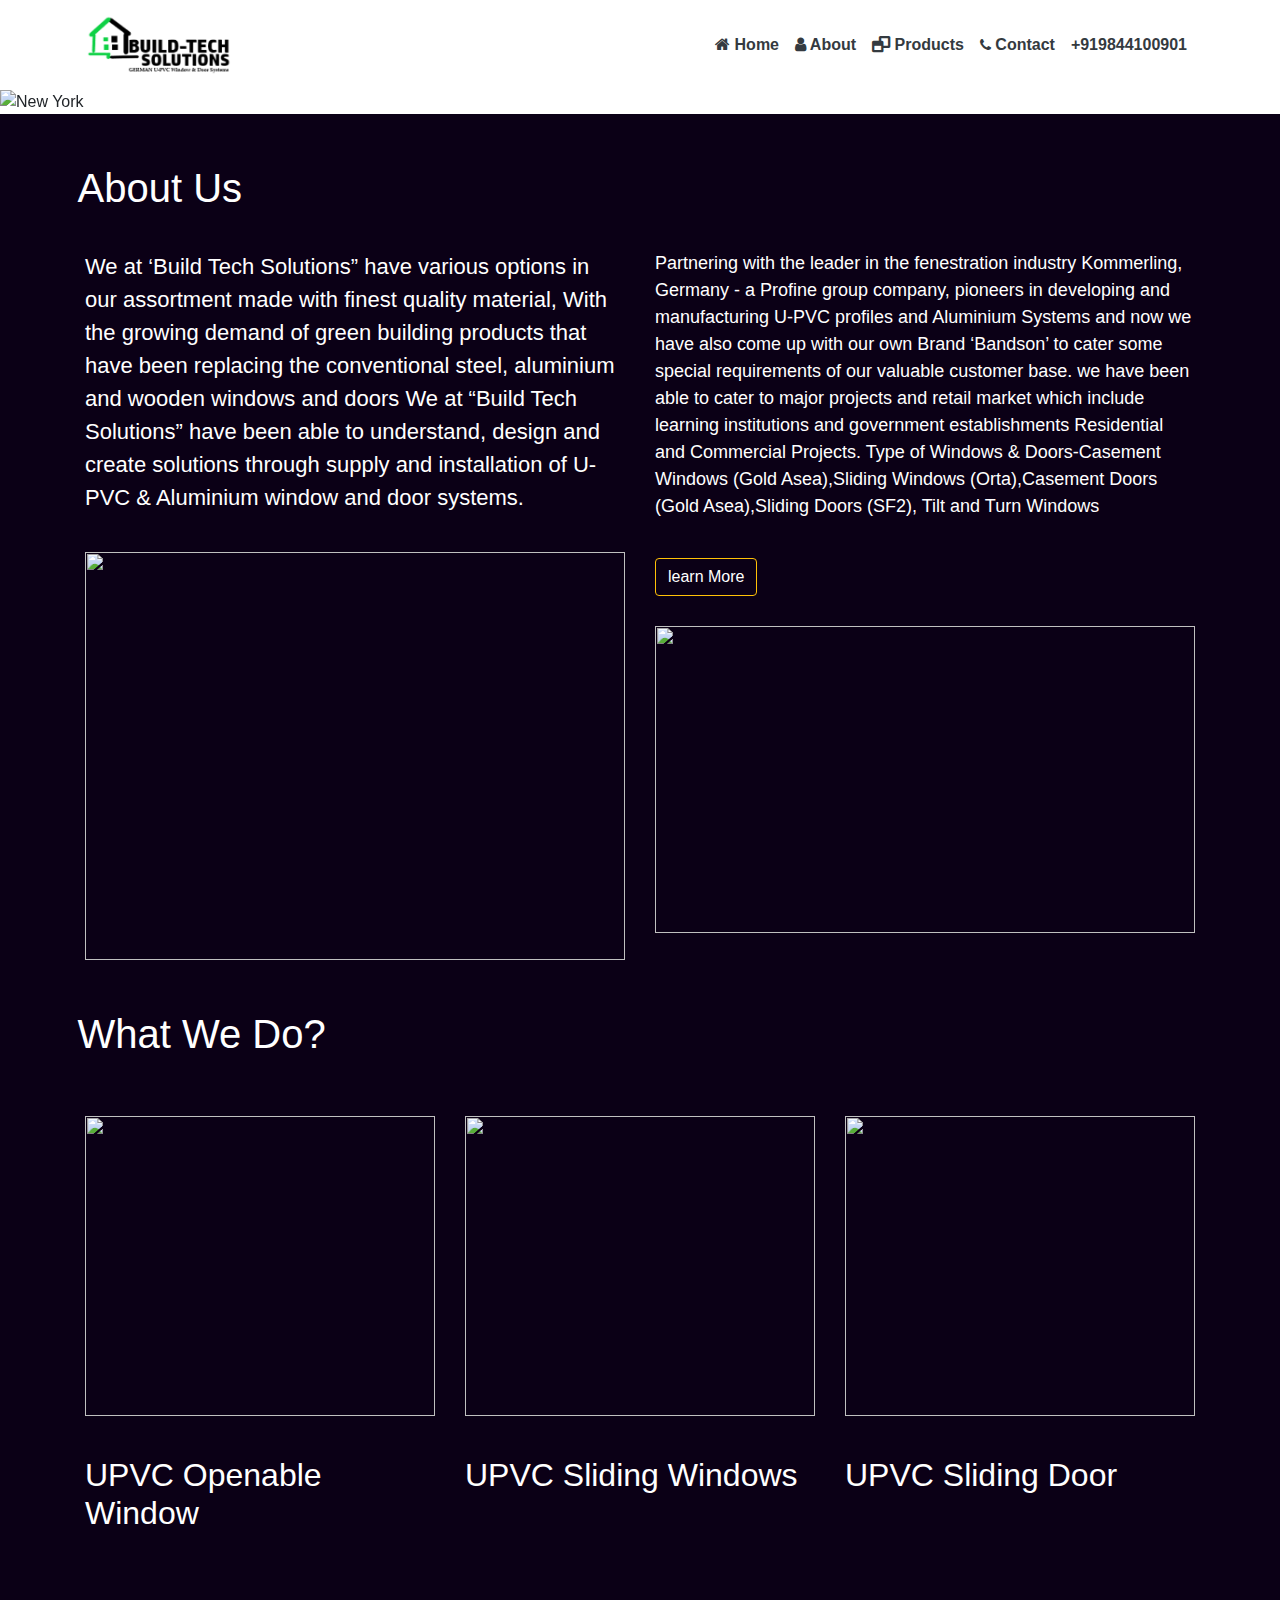
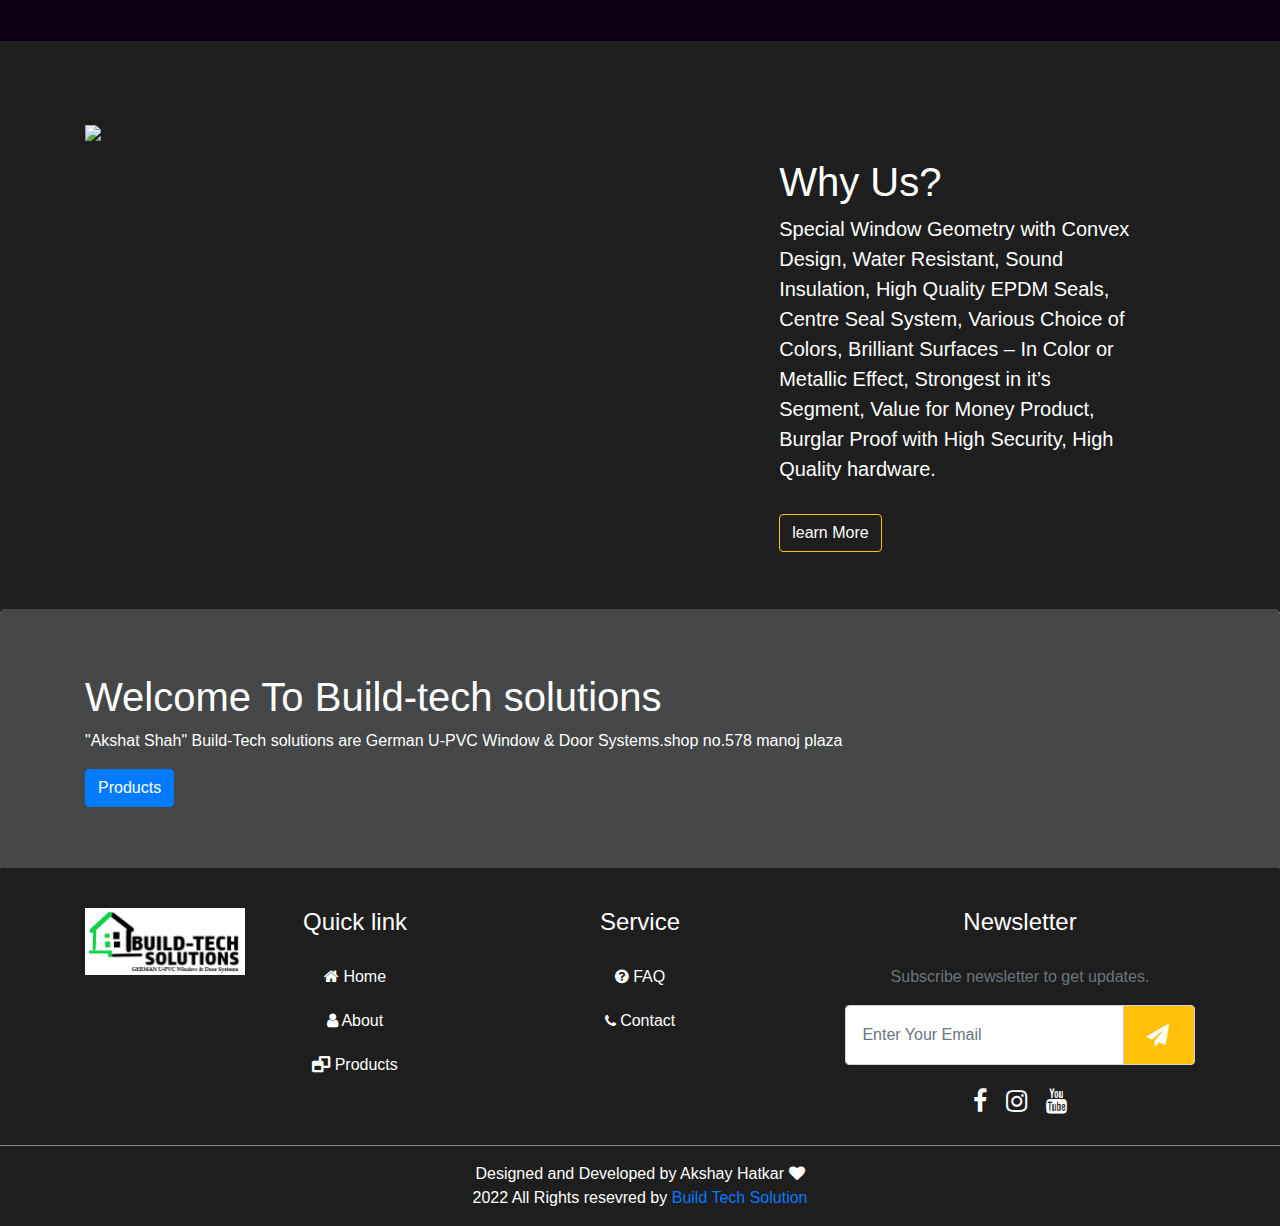
==== index.html @ fbae2f85 "change 2" ====
<!DOCTYPE html>
<html lang="en">
    <head>
        <title> Build Tech Solution</title> 
        <meta charset="utf-8">
        <meta name="viewport" content="width=device-width, initial-scale=1">
        <link rel="stylesheet" href="https://cdnjs.cloudflare.com/ajax/libs/font-awesome/4.7.0/css/font-awesome.min.css">
        <link rel="stylesheet" href="https://cdn.jsdelivr.net/npm/bootstrap@4.6.1/dist/css/bootstrap.min.css">
           <script src="https://cdn.jsdelivr.net/npm/jquery@3.6.0/dist/jquery.slim.min.js"></script>
            <script src="https://cdn.jsdelivr.net/npm/popper.js@1.16.1/dist/umd/popper.min.js"></script>
            <script src="https://cdn.jsdelivr.net/npm/bootstrap@4.6.1/dist/js/bootstrap.bundle.min.js"></script>
            <link rel="stylesheet" href="https://cdnjs.cloudflare.com/ajax/libs/font-awesome/4.7.0/css/font-awesome.min.css">
            <link rel="shortcut icon" type="image/x-icon" href="assets/img/icon/xfavicon.png.pagespeed.ic.v5GJDfbtQN.webp">
        <link rel="stylesheet" href="./bootstrap/main.css">
           
        
            
     </head>
      <body>
        <!-- start of header -->
          <div class="header-bg">

       
             <nav class="navbar navbar-expand-sm   navbar-dark header-size">
                <div class="container">
            
            <a class="navbar-brand" href="#">
                <!-- <img src="[data-uri]" alt="Logo" 
                class="weblogo"> -->
                <img src="./logo.png" alt="Logo" 
                class="weblogo">
              </a>
               
                  <button class="navbar-toggler" type="button"  data-toggle="collapse" data-target="#collapsibleNavbar">
                    <i class="fa fa-navicon header-menu"></i>
                </button> 
  
                  <div class="collapse navbar-collapse" id="collapsibleNavbar">
               <ul class="navbar-nav text-center ml-auto">
                   <li class="nav-item">
                       <a href="./index.html" class="nav-link  text-dark font-weight-bold"> <i class="fa fa-home"></i> Home</a>
                    </li>
                   <li class="nav-item">
                       <a href="./about.html"  class="nav-link  text-dark font-weight-bold"> <i class="fa fa-user" aria-hidden="true"></i> About</a>
                    </li>
                   <li class="nav-item">
                       <a href="./product.html" class="nav-link  text-dark font-weight-bold"> <i class="fa fa-window-restore" aria-hidden="true"></i> Products</a>
                    </li>

                   <li class="nav-item">
                       <a href="./contact.html"  class="nav-link  text-dark font-weight-bold"> <i class="fa fa-phone" style="font-size:14px"></i> Contact</a>
                    </li>
                    <li class="nav-item">
                        <a href="#"  class="nav-link  text-dark font-weight-bold">+919844100901</a>
                     </li>
                  
               </ul>
            </div>
          </div>

        </nav>
        
    </div>
    <div class="header-bottom"></div>
    <!-- end of header -->

    <!-- start of carousel -->
    <div id="demo" class="carousel slide" data-ride="carousel">
        <ul class="carousel-indicators">
          <li data-target="#demo" data-slide-to="0" class="active"></li>
          <li data-target="#demo" data-slide-to="1"></li>
          <li data-target="#demo" data-slide-to="2"></li>
        </ul>
        <div class="carousel-inner">
          <div class="carousel-item active">
            <img src="https://d21xn5q7qjmco5.cloudfront.net/images/windowtype/featured_image1623307130.jpg" class="imgSlider" alt="New York" >
            <div class="carousel-caption">
              <h3>UPVC Sliding Door</h3>
              <p>uPVC sliding sash windows keep out heat, pollution, dust, and noise.</p>
            </div>   
          </div>
          <div class="carousel-item ">
            <img src="https://germansystemwindows.com/wp-content/uploads/2021/08/Pic_main_home.jpg" class="imgSlider" alt="Los Angeles" >
            <div class="carousel-caption">
              <h3>Aluminium Sliding Door</h3>
              <p>keep out street noise, pollution, rain, and gale-force winds.</p>
            </div>   
          </div>
          <div class="carousel-item">
            <img src="https://loveincorporated.blob.core.windows.net/contentimages/gallery/701fcfef-725c-4d7e-b9df-82178c1e6acf-Origin2.jpg" class="imgSlider" alt="Chicago" >
            <div class="carousel-caption">
              <h3>UPVC Openable Window</h3>
              <p>significantly enhance the energy efficiency of any room</p>
            </div>   
          </div>
         
        </div>
        <a class="carousel-control-prev" href="#demo" data-slide="prev">
          <span class="carousel-control-prev-icon"></span>
        </a>
        <a class="carousel-control-next" href="#demo" data-slide="next">
          <span class="carousel-control-next-icon"></span>
        </a>
      </div>
      <!-- end of carousel -->

      <!-- start of about us -->
      <div  style="padding-bottom: 20px; background-color: #0b0016;">
      <div class="container-fluid" style="padding-top:50px;">
       <h1 class="text-white" style="margin-left:5%;"> About Us </h1>
      </div>
      
      <div class="container">
      <div class="row">
      <div class="col-xl-6 col-lg-6 col-md-6 col-sm-12 col-12">
         <label class="text-white font-weight-italic " style="padding-top: 30px; font-size: 22px;"> We at ‘Build Tech Solutions” have various options in our assortment made with finest quality material, With the growing demand of green building products that
          have been replacing the conventional steel, aluminium
          and wooden windows and doors We at “Build Tech Solutions” have been able to understand, design and create solutions through supply and installation of
          U-PVC & Aluminium window and door systems.
          </label>
          
            <img src="https://4.imimg.com/data4/JN/GN/MY-4010838/upvc-doors-500x500.jpg"
           class="about1">
          
          </div>
    

    
    <div class="col-xl-6 col-lg-6 col-md-6 col-sm-12 col-12">
      <label class="text-white" style="padding-bottom: 30px; padding-top: 30px; font-size: 18px;"> Partnering with the leader in the fenestration industry Kommerling, Germany - a Profine group company, pioneers in developing and manufacturing U-PVC profiles and Aluminium Systems and now we have also come up with our own Brand ‘Bandson’ to cater some special requirements of our valuable customer base. 
     we have been able to cater to major projects and retail market which include learning institutions and government establishments Residential and Commercial Projects.
     Type of Windows & Doors-Casement Windows (Gold Asea),Sliding Windows (Orta),Casement Doors  (Gold Asea),Sliding Doors (SF2),
     Tilt and Turn Windows

       </label>
       <div>
      <a href="./product.html"> <button type="button" class="btn btn-outline-warning text-white ">learn More</button></a>
      
      <img src="https://tradeglazeuk.co.uk/wp-content/uploads/2019/08/upvc-bifold-3.jpg"
      class="about2">
    
    </div>
   </div>
  </div>
      </div>
     
    </div>
    <!-- end of about us -->

    <!-- start of what we do -->
    <div style="padding-bottom: 50px; background-color: #0b0016;">
      <div class="container-fluid">
        <h1 class="text-white" style="margin-left:5%; padding-bottom: 50px;"> What We Do? </h1>
      </div>

       <div class="container" style="background-color: #0b0016;">
         <div class="row">
           <div class="col-lg-4 col-xl-4 col-md-6 col-sm-6 col-12">
              <img src="https://materbu.com.pl/wp-content/uploads/2019/08/jansen-janisol-okno.png" class="img"> 
              <div style="padding-bottom: 50px;">
                <h2 class="text-white"> UPVC Openable Window</h2>
                <span class="text-white"> </span>
              </div>
           </div>

           <div class="col-lg-4 col-xl-4 col-md-6 col-sm-6 col-12">
            <img src="https://www.jansen.com/fileadmin/_processed_/8/0/csm_Connex-Cube-Fenster-Jansen_f8d3f624b9.jpg" class="img"> 
            <div  style="padding-bottom: 50px;">
              <h2 class="text-white"> UPVC Sliding Windows</h2>
              <span class="text-white">  </span>
            </div>
         </div>

         <div class="col-lg-4 col-xl-4 col-md-6 col-sm-6 col-12">
          <img src="https://performancebuildingsupply.com/wp-content/uploads/2020/07/File_003-2-scaled.jpeg" class="img"> 
          <div>
            <h2 class="text-white">  UPVC Sliding Door</h2>
            <span class="text-white">  </span>
          </div>
       </div>

         </div>

       </div>

      </div>
      
    <!-- end of what we do -->

     <!-- start of Why Us  -->
    <div class=" box-we" style="background-color: #1e1e1e;">
    <div class="container ">
      <div class="row ">
        <div class="col-lg-6 col-xl-6 col-md-12 col-sm-12 col-12">
          <div>
          <img src="https://pbs.twimg.com/media/E3hgL65WUAIEGCj.jpg" style="width:100%"> 
        </div>
        </div>

        <div class="col-lg-6 col-xl-6 col-md-6 col-sm-12 col-12">
          <div class="text-why">
          <h1 class="text-white"> Why Us?</h1>
          <span class="text-white " style="font-size: 20px;"> 
            Special Window Geometry with Convex Design,
            Water Resistant,
            Sound Insulation,
            High Quality EPDM Seals,
            Centre Seal System,
            Various Choice of Colors, 
            Brilliant Surfaces – In Color or Metallic Effect,
            Strongest in it’s Segment,
            Value for Money Product,
            Burglar Proof with High Security,
            High Quality hardware.
            </span>
          <div style="margin-top: 30px;">
          <a href="./product.html"> <button type="button" class="btn btn-outline-warning text-white ">learn More</button></a>
        </div>
        </div>
        </div>

      </div>

    </div>
  </div>
        <!-- end of Why Us  -->
        <!-- start of jumbotron -->
       <div class="jumbotron img-jambo" >  

          <div class= "container " >
              <h1 class="text-white"> Welcome To Build-tech solutions  </h1>
              <p class="text-white"> "Akshat Shah" Build-Tech solutions
                  are  German U-PVC Window & Door Systems.shop no.578
                   manoj plaza 
              </p>
            <a href="./product.html">  <button class="btn btn-primary"> Products</button></a>
 
          </div>
         </div>
         <!-- end of jumbotron -->
  <!-- start of footer -->
    <footer>
      <div class="footer-wrapper" style="background-color: #1e1e1e;">
      <div class="footer-area footer-padding footer-space">
      <div class="container">
        <div class="row justify-content-between">
          <div class="col-xl-2 col-lg-2 col-md-4 col-ms-12 col-12">
            <div class=" text-center">
              <a href="index.html"> 
              <!-- <img src="[data-uri]" alt="Logo" 
              class="footer-logo"> -->
              <img src="./logo.png"  class="footer-logo">
             </a>
            </div>

            </div>
            
             <div class=" col-xl-2 col-lg-2 col-md-6 col-sm-12 col-12">
            <div class="single-footer-caption ">
              <div class="footer-title">
                <h4 class="text-white space text-center"> Quick link</h4>
                <ul style="    list-style: none; padding-left: 0px;" class="text-center">
                  <li class="space"><a href="./index.html"  class="text-white" > <i class="fa fa-home"></i> Home </a></li>
                  <li class="space"><a href="./about.html"  class="text-white" > <i class="fa fa-user" aria-hidden="true"></i> About </a></li>
                  <li class="space"><a href="./product.html"  class="text-white" > <i class="fa fa-window-restore" aria-hidden="true"></i> Products </a></li>
                </ul>

              </div>

            </div>

          </div>
          <div class="col-xl-4 col-lg-4 col-md-4 col-sm-12 col-12">
            <div class="single-footer-caption ">
              <div class="footer-title">
                <h4 class="text-white space  text-center"> Service</h4>
                <ul  style=" list-style: none;  padding-left: 0px;" class="text-center">
                  <li class="space"><a href="#"  class="text-white " > <i class="fa fa-question-circle" aria-hidden="true"></i> FAQ </a></li>
                  <li class="space"><a href="./contact.html"  class="text-white" >  <i class="fa fa-phone" style="font-size:14px"></i> Contact </a></li>
                </ul>
              </div>
            </div>
          </div>
               <div class="col-xl-4 col-lg-4 col-md-4 col-sm-12 col-12">
                <div class="single-footer-caption">
                  <div class="footer-title">
                  <h4 class="text-white space text-center" >Newsletter</h4>
                  <p class=" text-secondary text-center">Subscribe newsletter to get updates.</p>
                  </div>
                  <div class="input-group">
                    <input type="text" class="form-control " placeholder=" Enter Your Email" style="height: 60px">
                    <div class="input-group-append ">
                      <span class="input-group-text bg-warning" style="width: 72px;"><i class="fa fa-send"  style="font-size: 22px; color: white;margin-left: 11px; "></i></span>
                    </div>
                  </div>
                
                </div>
                <br>
                <div class="footer-social mt-30 footer-justified m-auto text-center">
                  <a href="https://www.fb.com/sai4ull"><i class="fa fa-facebook text-white" style="font-size:25px"></i></a>
                  <a href="#"><i class="fa fa-instagram text-white footer-icon"></i></a>
                  <a href="#"><i class="fa fa-youtube text-white footer-icon"></i></a> 
                  </div>
               </div>
               
          </div>
        </div>
        </div>
        <!-- footer last line -->
        <hr style="border-color: #868989;">
        <div class="footer-bottom-area">
          <div class="container">
            <div class="footer-border">
              <div class="row">
                <div class="col-xl-12">
                  <div class="footer-copy-right text-center">
                    <p class="text-white">
                      Designed and Developed by Akshay Hatkar <i class="fa fa-heart color-danger" aria-hidden="true"></i><br>
                      2022 All Rights resevred by 
                      <a href="https://colorlib.com" target="_blank" rel="nofollow noopener"> Build Tech Solution</a>
                    </p>
 
                  </div>
 
                </div>
 
              </div>
 
            </div>
 
          </div>
 
        </div>
      </div>
      
   </div>
    </footer>
    <!-- end of footer -->
   
  </body>
      </html>
---- bootstrap/main.css ----
.header-bg{
    /* background-image: url("https://preview.colorlib.com/theme/belara/assets/img/hero/h1_hero1.jpg.webp"); */
        /* background-image: linear-gradient(45deg, black, black); */
        /* background-image: linear-gradient(45deg, #0a0a09,  #333131); */
        background-image: linear-gradient(45deg, #ffffff, #ffffff);
        position: fixed;
        top: 0;
        z-index: 1000;
        width: 100%;
}
.header-size{
 padding-bottom: 9px;
 padding-top: 9px;
}

.weblogo{
   width: 150px;
   height: 61px;
}
.header-menu{
        font-size: 22px; 
       /* color: rgb(243 243 243); */
       color: black;
}
  /* for mobile  0 to 768 */
  @media only screen and (max-width: 768px) {
        .imgSlider{
        width: 100%;
        height: 200px;
      }
      .about1{
        width: 100%;
        height: 200px;
      }
      .text-why {
            padding-left: 8%;
             padding-right: 8%;
            padding-top: 7%;
      }
      .footer-logo {
           padding-bottom: 27px;
           width: 40%;
       }

}
/* for desktop 768 to kitipan */
@media only screen and (min-width: 768px) {
  .imgSlider{
  width: 100%;
  height: 550px;
}
.about1{
        width: 100%;
        height: 408px;
      }
      .text-why {
            padding-left: 23%;
             padding-right: 12%;
            padding-top: 7%;
      }
      .footer-logo {
           padding-bottom: 27px;
           width: 100%;
       }

}
.footer-space{
  padding-top: 40px;
  padding-bottom: 12px;
}
.space{
  padding-bottom: 20px;
}
.footer-logo{
  padding-bottom: 27px;
  /* width: 100%; */
}
.footer-icon{
  margin-left: 15px;
  font-size: 25px;
}
.aboutus-img{
  width: 100%;
  height: 50%;
  margin-top: 30px;
margin-bottom: 57px; 
}
.about1{
  margin-top: 30px; 
   margin-bottom: 18px;
}
.about2{
  width: 100%;
  height: 307px;
  margin-top: 30px; 
   margin-bottom: 57px;
}
.img{
  width: 100%;
  margin-bottom: 40px;
  height: 300px;
}
.box-we{
  padding-top: 80px;
  padding-bottom: 60px;
}
/* .text-why{
  padding-left: 23%;
  padding-right: 12%;
  padding-top: 7%;
 } */
 .img-jambo{
     background-image: linear-gradient(rgba(0,0,0,0.7),rgba(0,0,0,0.7)),
      url(https://mlxs2kuj73ao.i.optimole.com/gCA2N1U-_0Yq2upY/w:1000/h:667/q:auto/https://jindalaluminium.com/wp-content/uploads/2020/11/Jindal-Aluminium-Extrusion.png);
      background-size: 100%,100%;
      margin-bottom: -3px;
      margin-top: -3px;
      background-size: cover; 
}

.header-bottom{
    margin-bottom: 89px;
}
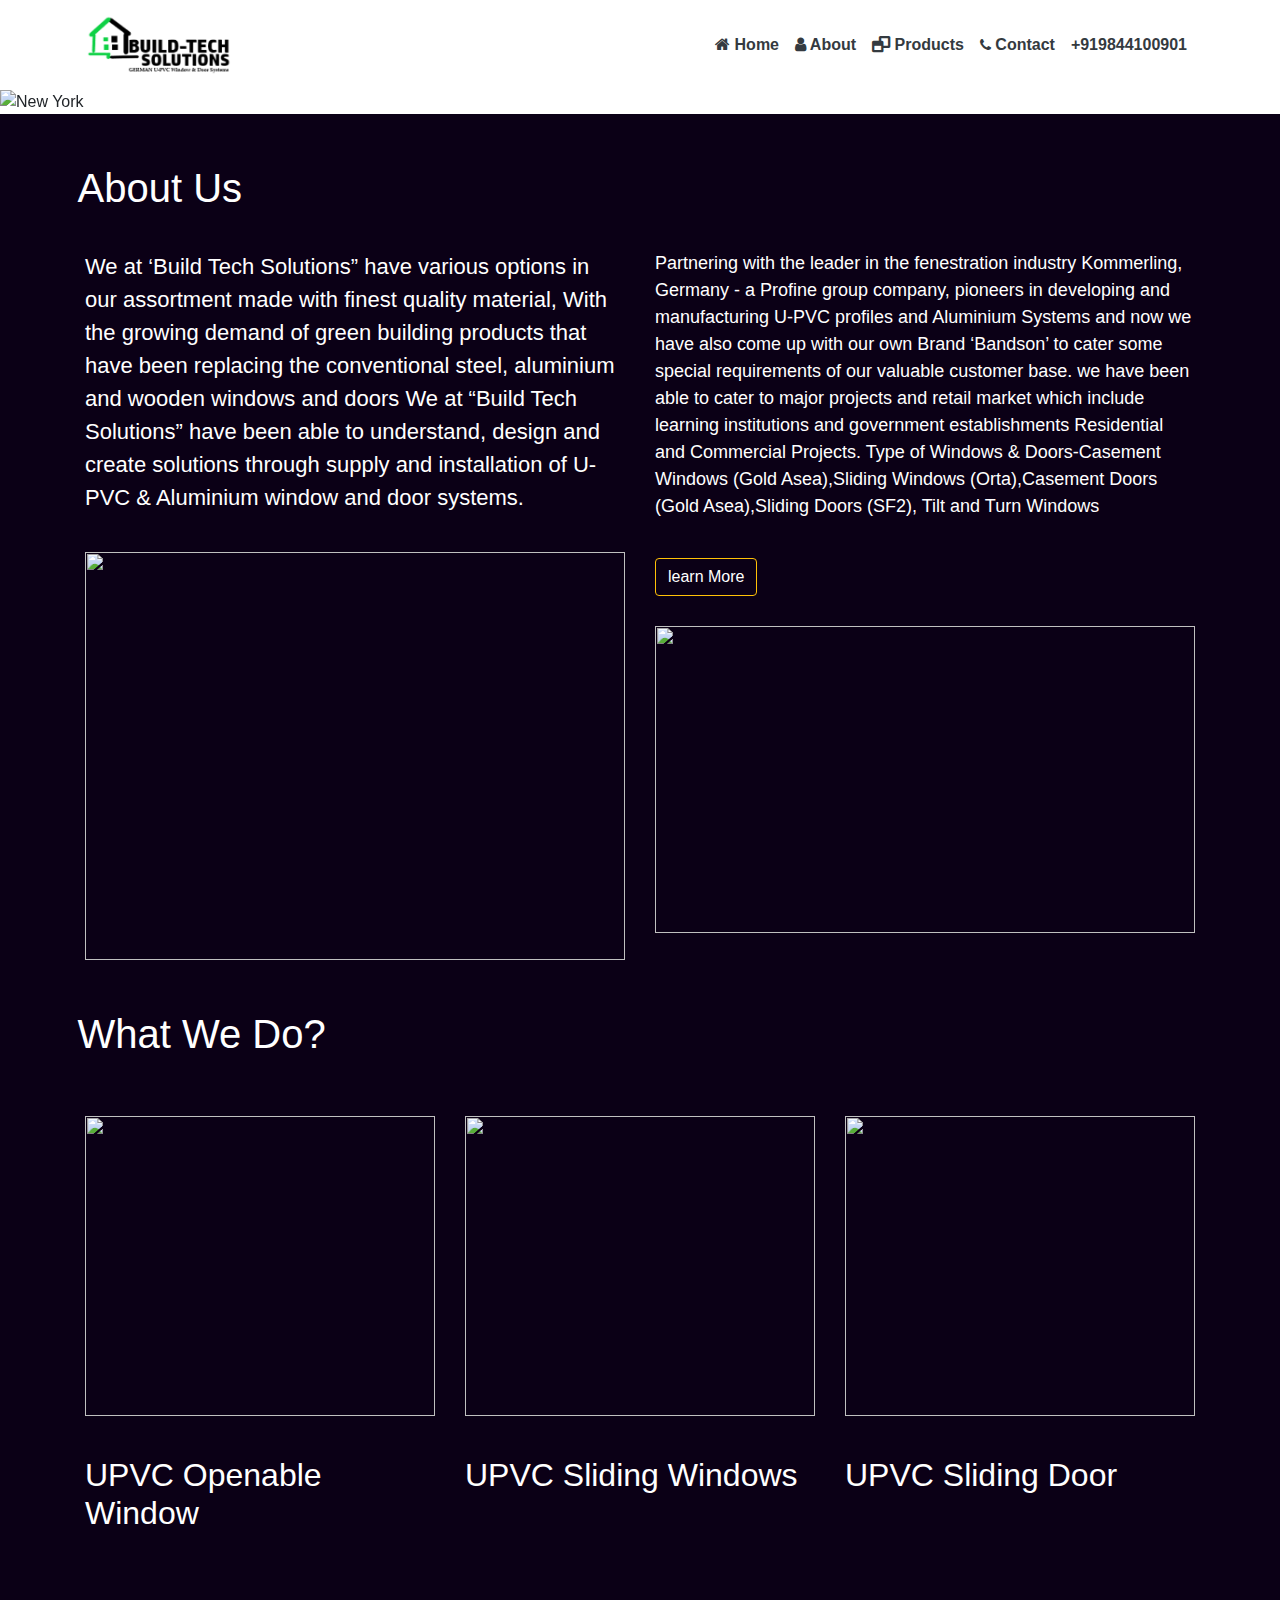
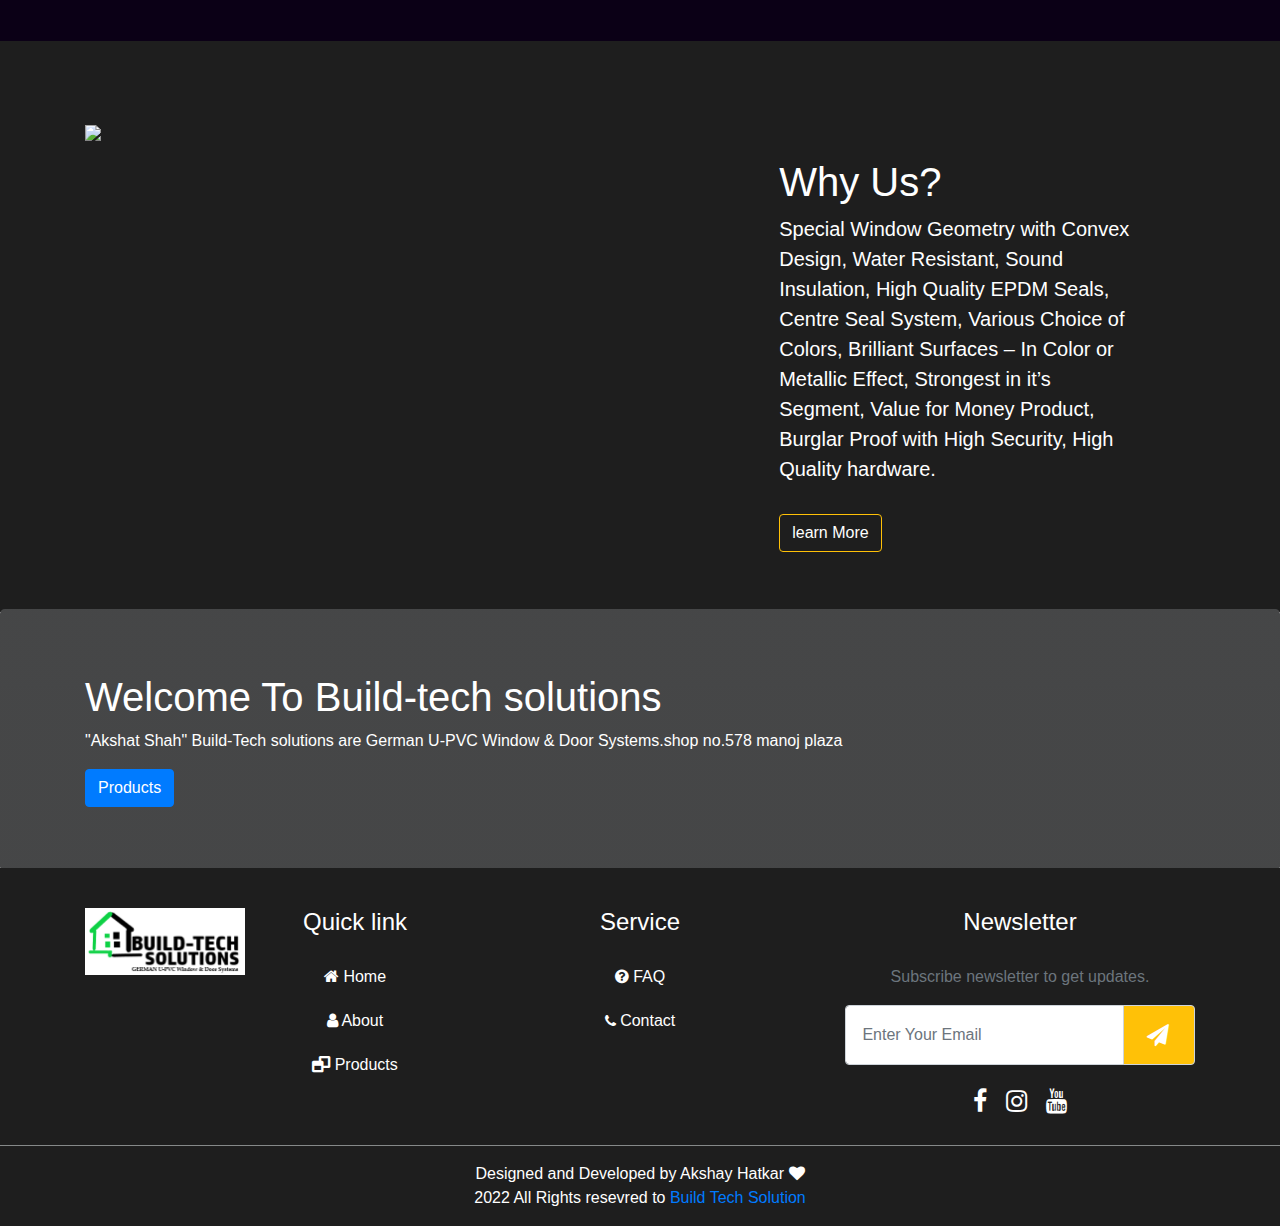
==== commit fc374288: "change" ====
--- a/index.html
+++ b/index.html
@@ -24,7 +24,7 @@
              <nav class="navbar navbar-expand-sm   navbar-dark header-size">
                 <div class="container">
             
-            <a class="navbar-brand" href="#">
+            <a class="navbar-brand" href="./index.html">
                 <!-- <img src="[data-uri]" alt="Logo" 
                 class="weblogo"> -->
                 <img src="./logo.png" alt="Logo" 
@@ -316,7 +316,7 @@
                   <div class="footer-copy-right text-center">
                     <p class="text-white">
                       Designed and Developed by Akshay Hatkar <i class="fa fa-heart color-danger" aria-hidden="true"></i><br>
-                      2022 All Rights resevred by 
+                      2022 All Rights resevred to
                       <a href="https://colorlib.com" target="_blank" rel="nofollow noopener"> Build Tech Solution</a>
                     </p>
  
--- a/bootstrap/main.css
+++ b/bootstrap/main.css
@@ -41,6 +41,10 @@
            padding-bottom: 27px;
            width: 40%;
        }
+       .product-img{
+        width: 100%;
+        height: 300px;
+       }
 
 }
 /* for desktop 768 to kitipan */
@@ -61,6 +65,10 @@
       .footer-logo {
            padding-bottom: 27px;
            width: 100%;
+       }
+       .product-img{
+        width: 100%;
+        height: 464px;
        }
 
 }
@@ -120,4 +128,9 @@
 
 .header-bottom{
     margin-bottom: 89px;
+}
+
+.product-colorimg{
+    width: 100%;
+    height: 78px;
 }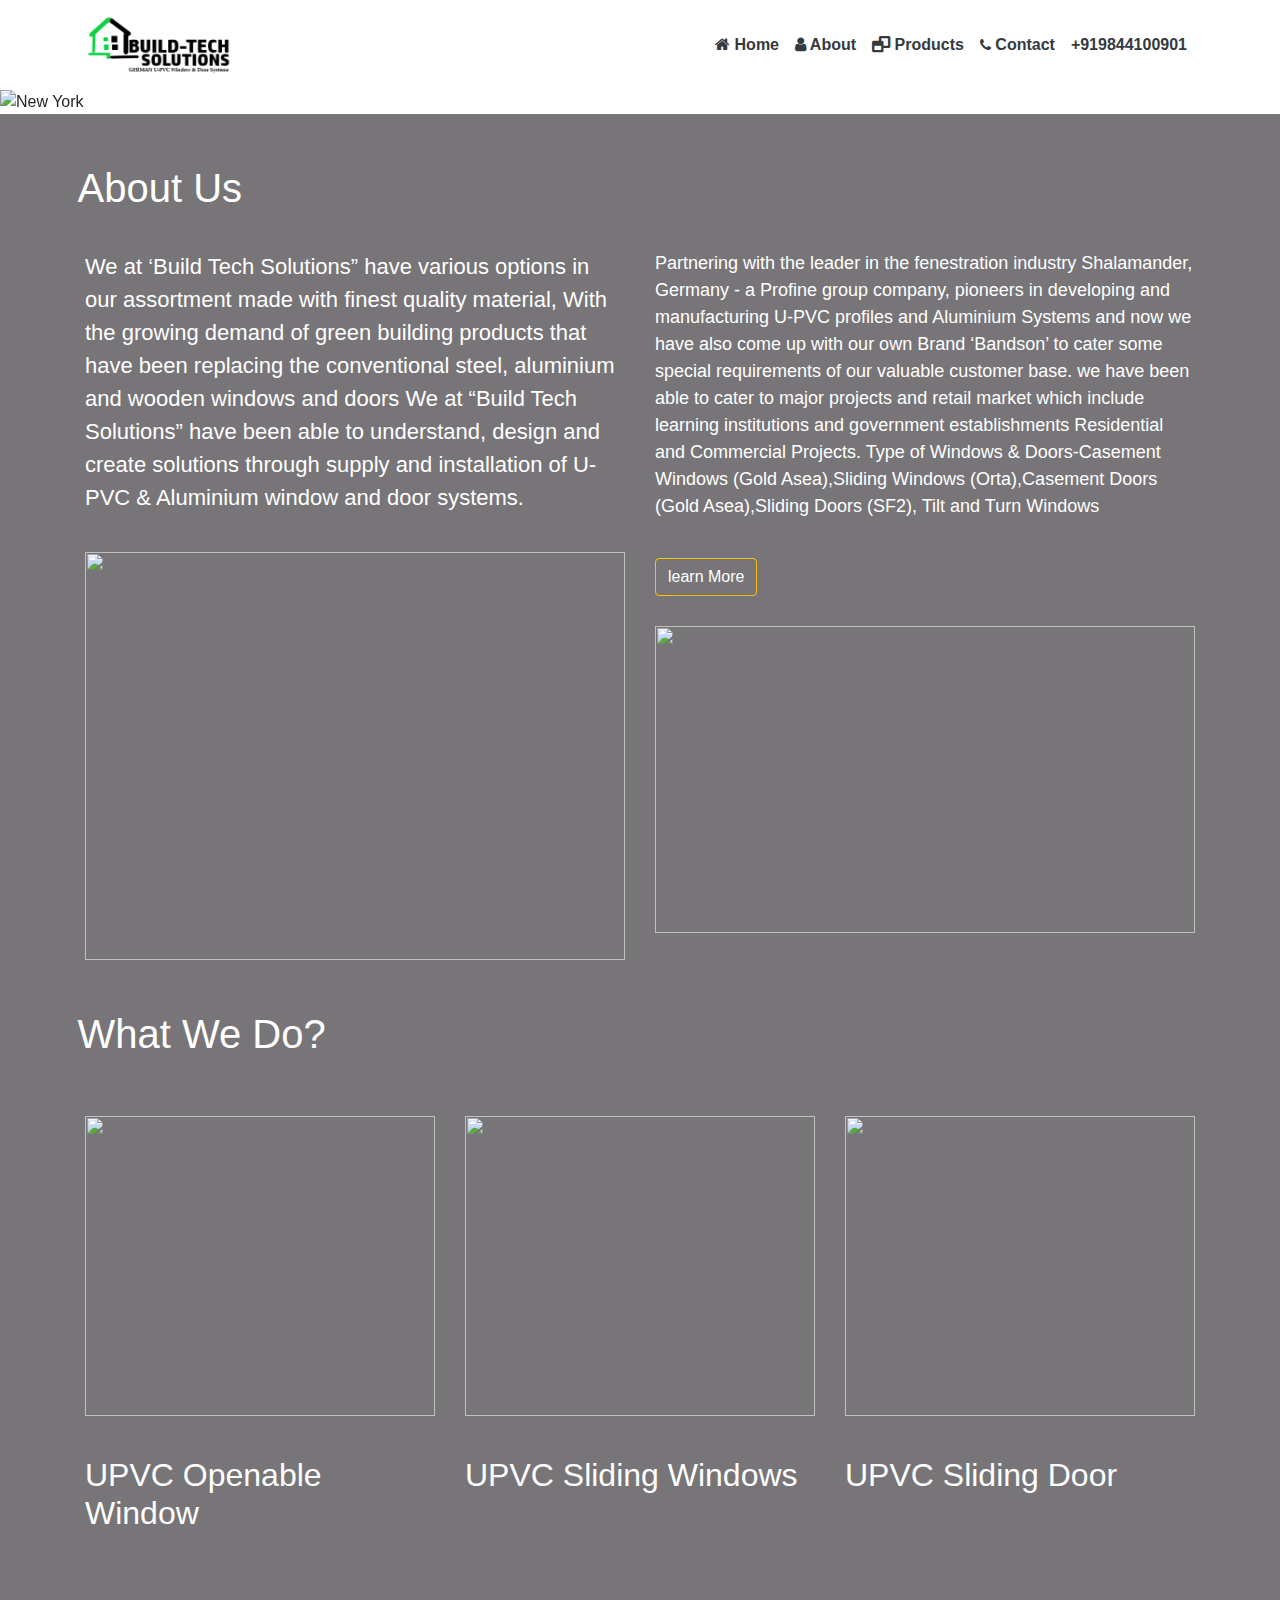
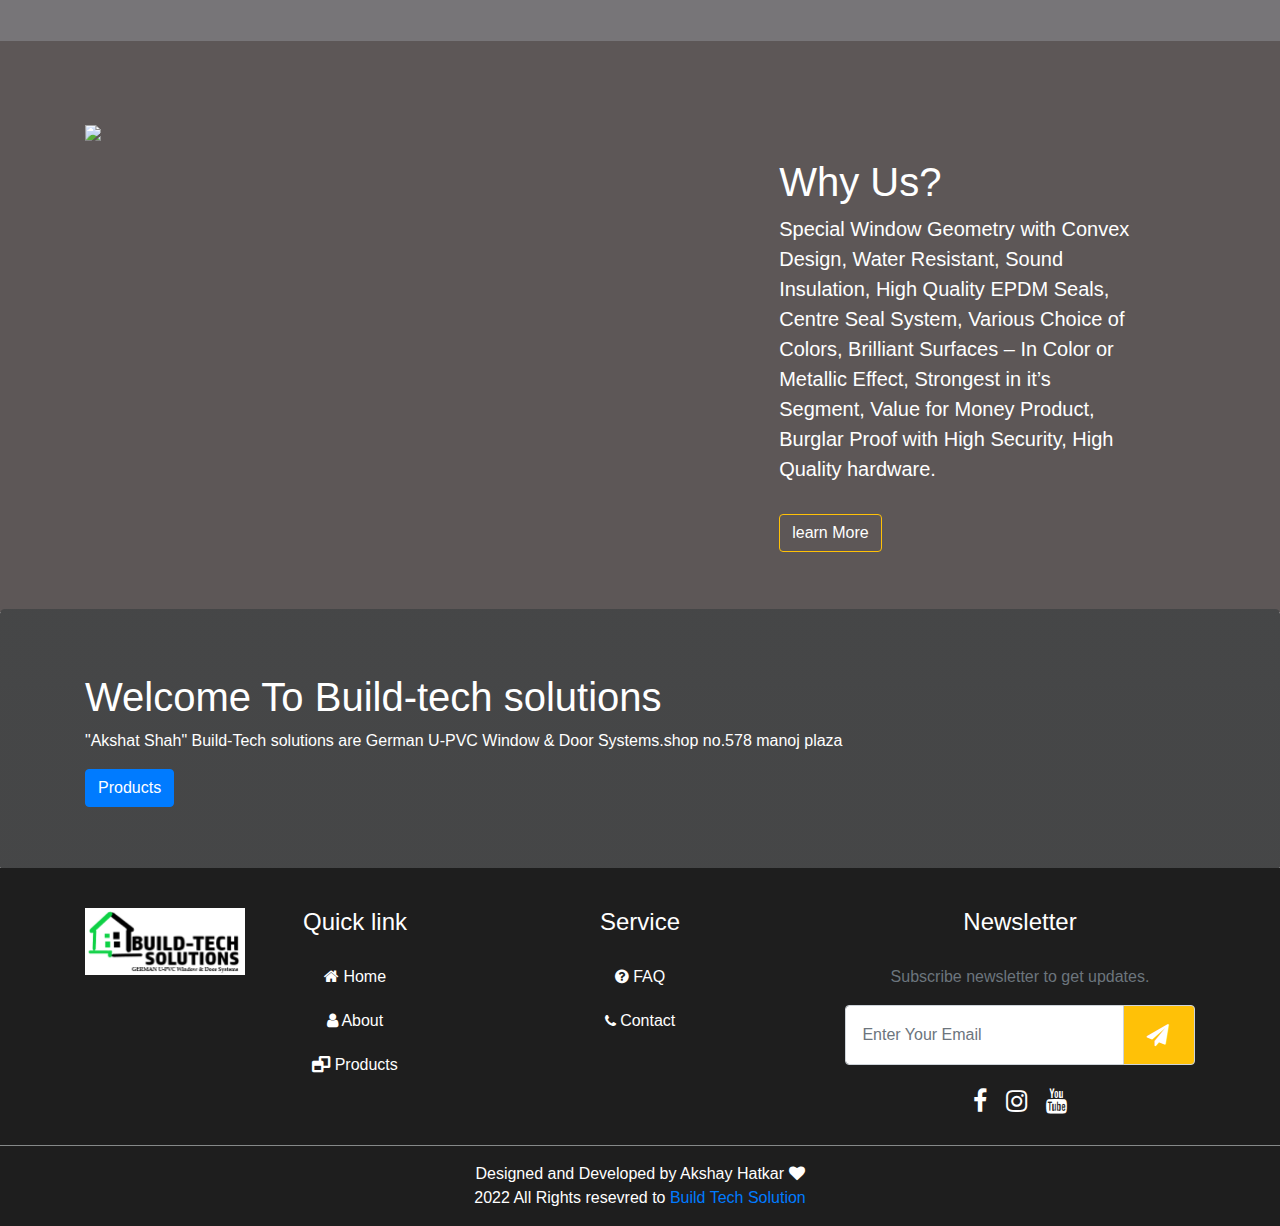
==== commit 012af512: "change" ====
--- a/index.html
+++ b/index.html
@@ -105,7 +105,7 @@
       <!-- end of carousel -->
 
       <!-- start of about us -->
-      <div  style="padding-bottom: 20px; background-color: #0b0016;">
+      <div  style="padding-bottom: 20px; background-color: #777578;">
       <div class="container-fluid" style="padding-top:50px;">
        <h1 class="text-white" style="margin-left:5%;"> About Us </h1>
       </div>
@@ -127,7 +127,7 @@
 
     
     <div class="col-xl-6 col-lg-6 col-md-6 col-sm-12 col-12">
-      <label class="text-white" style="padding-bottom: 30px; padding-top: 30px; font-size: 18px;"> Partnering with the leader in the fenestration industry Kommerling, Germany - a Profine group company, pioneers in developing and manufacturing U-PVC profiles and Aluminium Systems and now we have also come up with our own Brand ‘Bandson’ to cater some special requirements of our valuable customer base. 
+      <label class="text-white" style="padding-bottom: 30px; padding-top: 30px; font-size: 18px;"> Partnering with the leader in the fenestration industry Shalamander, Germany - a Profine group company, pioneers in developing and manufacturing U-PVC profiles and Aluminium Systems and now we have also come up with our own Brand ‘Bandson’ to cater some special requirements of our valuable customer base. 
      we have been able to cater to major projects and retail market which include learning institutions and government establishments Residential and Commercial Projects.
      Type of Windows & Doors-Casement Windows (Gold Asea),Sliding Windows (Orta),Casement Doors  (Gold Asea),Sliding Doors (SF2),
      Tilt and Turn Windows
@@ -148,12 +148,12 @@
     <!-- end of about us -->
 
     <!-- start of what we do -->
-    <div style="padding-bottom: 50px; background-color: #0b0016;">
+    <div style="padding-bottom: 50px; background-color: #777578;">
       <div class="container-fluid">
         <h1 class="text-white" style="margin-left:5%; padding-bottom: 50px;"> What We Do? </h1>
       </div>
 
-       <div class="container" style="background-color: #0b0016;">
+       <div class="container" style="background-color: #777578;">
          <div class="row">
            <div class="col-lg-4 col-xl-4 col-md-6 col-sm-6 col-12">
               <img src="https://materbu.com.pl/wp-content/uploads/2019/08/jansen-janisol-okno.png" class="img"> 
@@ -188,7 +188,7 @@
     <!-- end of what we do -->
 
      <!-- start of Why Us  -->
-    <div class=" box-we" style="background-color: #1e1e1e;">
+    <div class=" box-we" style="background-color: #5d5757;">
     <div class="container ">
       <div class="row ">
         <div class="col-lg-6 col-xl-6 col-md-12 col-sm-12 col-12">
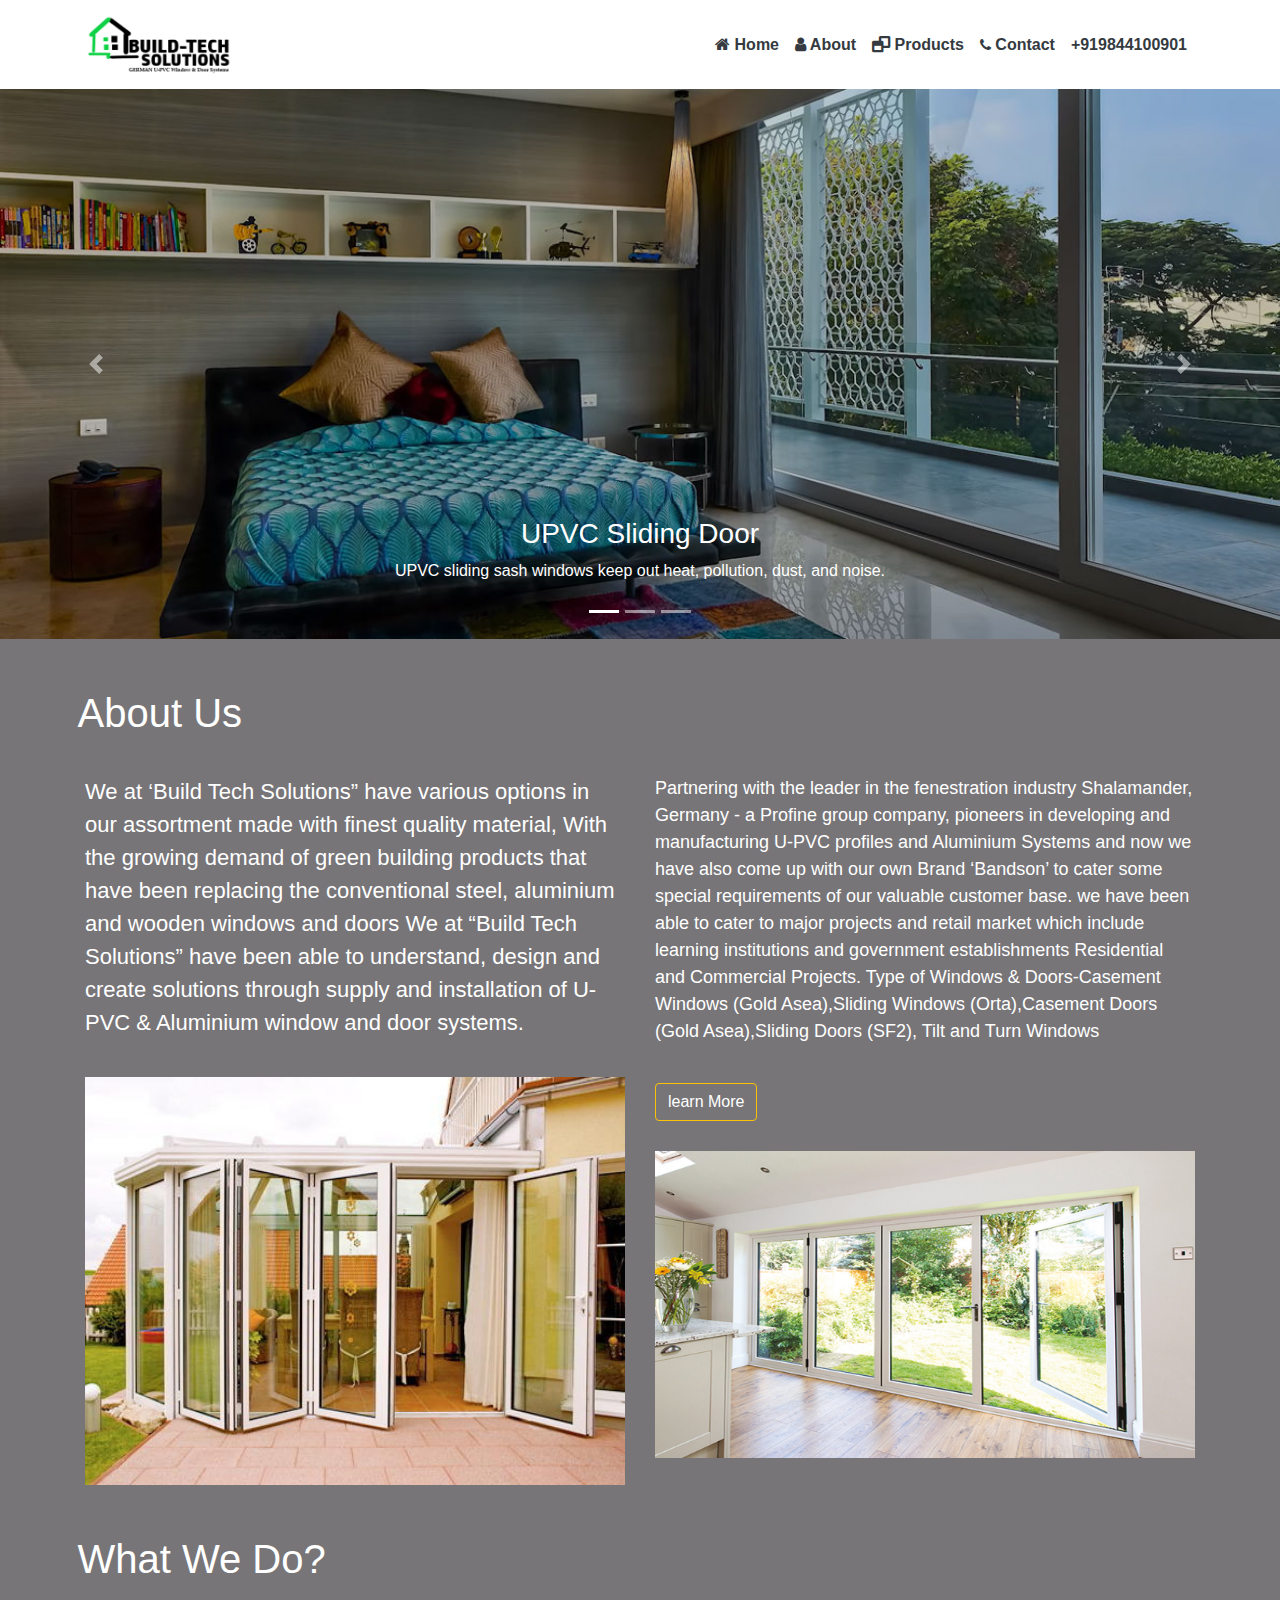
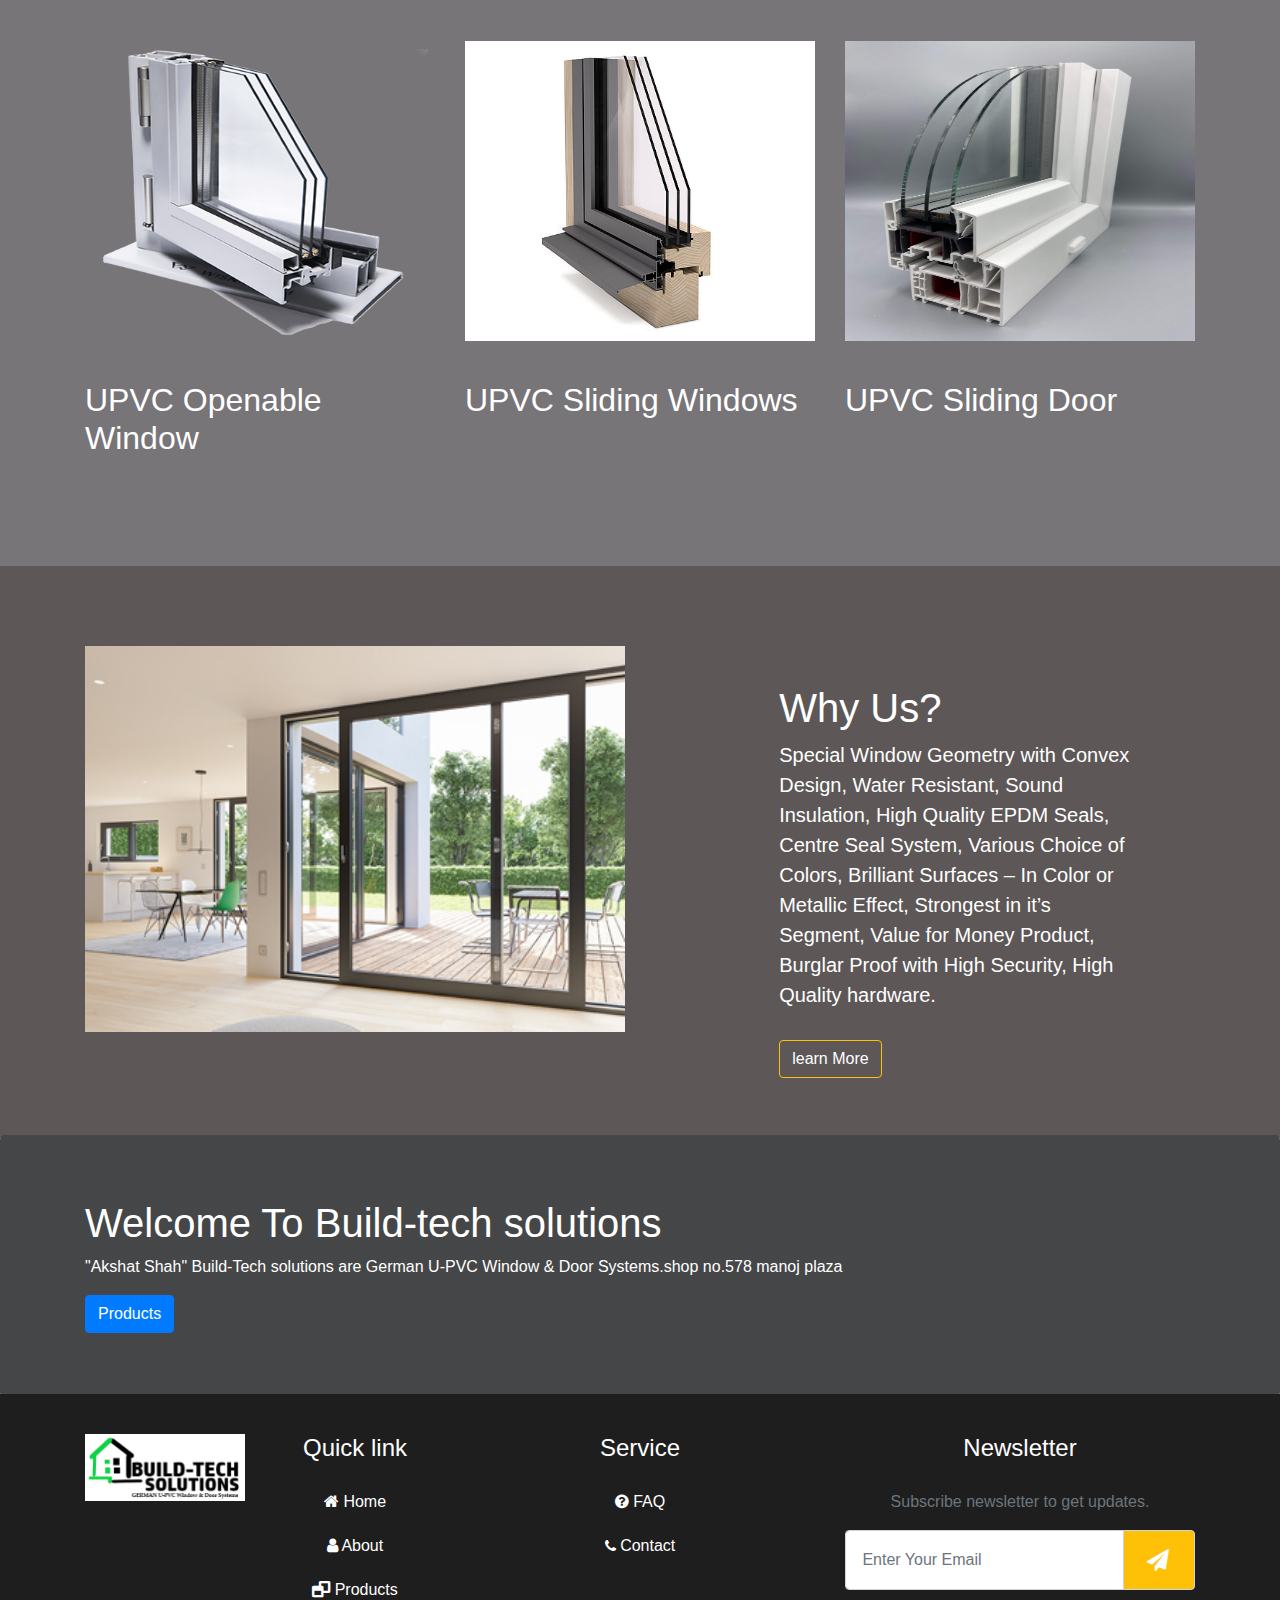
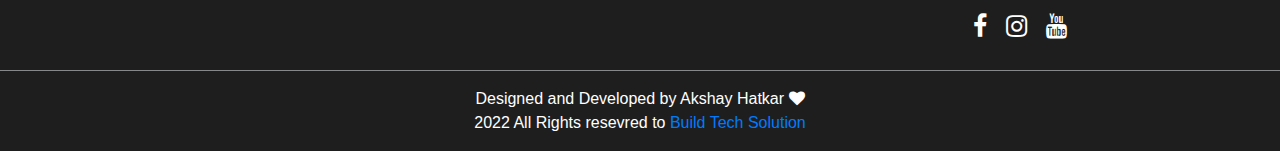
==== commit 461cbba2: "change images" ====
--- a/index.html
+++ b/index.html
@@ -73,21 +73,21 @@
         </ul>
         <div class="carousel-inner">
           <div class="carousel-item active">
-            <img src="https://d21xn5q7qjmco5.cloudfront.net/images/windowtype/featured_image1623307130.jpg" class="imgSlider" alt="New York" >
+            <img src="./images/slider1.jpg" class="imgSlider" alt="New York" >
             <div class="carousel-caption">
               <h3>UPVC Sliding Door</h3>
-              <p>uPVC sliding sash windows keep out heat, pollution, dust, and noise.</p>
+              <p>UPVC sliding sash windows keep out heat, pollution, dust, and noise.</p>
             </div>   
           </div>
           <div class="carousel-item ">
-            <img src="https://germansystemwindows.com/wp-content/uploads/2021/08/Pic_main_home.jpg" class="imgSlider" alt="Los Angeles" >
+            <img src="./images/slider2.jpg" class="imgSlider" alt="Los Angeles" >
             <div class="carousel-caption">
               <h3>Aluminium Sliding Door</h3>
               <p>keep out street noise, pollution, rain, and gale-force winds.</p>
             </div>   
           </div>
           <div class="carousel-item">
-            <img src="https://loveincorporated.blob.core.windows.net/contentimages/gallery/701fcfef-725c-4d7e-b9df-82178c1e6acf-Origin2.jpg" class="imgSlider" alt="Chicago" >
+            <img src="./images/slider3.jpg" class="imgSlider" alt="Chicago" >
             <div class="carousel-caption">
               <h3>UPVC Openable Window</h3>
               <p>significantly enhance the energy efficiency of any room</p>
@@ -119,7 +119,7 @@
           U-PVC & Aluminium window and door systems.
           </label>
           
-            <img src="https://4.imimg.com/data4/JN/GN/MY-4010838/upvc-doors-500x500.jpg"
+            <img src="./images/about1.jpg"
            class="about1">
           
           </div>
@@ -136,7 +136,7 @@
        <div>
       <a href="./product.html"> <button type="button" class="btn btn-outline-warning text-white ">learn More</button></a>
       
-      <img src="https://tradeglazeuk.co.uk/wp-content/uploads/2019/08/upvc-bifold-3.jpg"
+      <img src="./images/about2.jpg"
       class="about2">
     
     </div>
@@ -156,7 +156,7 @@
        <div class="container" style="background-color: #777578;">
          <div class="row">
            <div class="col-lg-4 col-xl-4 col-md-6 col-sm-6 col-12">
-              <img src="https://materbu.com.pl/wp-content/uploads/2019/08/jansen-janisol-okno.png" class="img"> 
+              <img src="./images/whatwedo1.png" class="img"> 
               <div style="padding-bottom: 50px;">
                 <h2 class="text-white"> UPVC Openable Window</h2>
                 <span class="text-white"> </span>
@@ -164,7 +164,7 @@
            </div>
 
            <div class="col-lg-4 col-xl-4 col-md-6 col-sm-6 col-12">
-            <img src="https://www.jansen.com/fileadmin/_processed_/8/0/csm_Connex-Cube-Fenster-Jansen_f8d3f624b9.jpg" class="img"> 
+            <img src="./images/whatwedo2.jpg" class="img"> 
             <div  style="padding-bottom: 50px;">
               <h2 class="text-white"> UPVC Sliding Windows</h2>
               <span class="text-white">  </span>
@@ -172,7 +172,7 @@
          </div>
 
          <div class="col-lg-4 col-xl-4 col-md-6 col-sm-6 col-12">
-          <img src="https://performancebuildingsupply.com/wp-content/uploads/2020/07/File_003-2-scaled.jpeg" class="img"> 
+          <img src="./images/whatwedo3.jpeg" class="img"> 
           <div>
             <h2 class="text-white">  UPVC Sliding Door</h2>
             <span class="text-white">  </span>
@@ -193,7 +193,7 @@
       <div class="row ">
         <div class="col-lg-6 col-xl-6 col-md-12 col-sm-12 col-12">
           <div>
-          <img src="https://pbs.twimg.com/media/E3hgL65WUAIEGCj.jpg" style="width:100%"> 
+          <img src="./images/whyus.jpg" style="width:100%"> 
         </div>
         </div>
 
@@ -317,7 +317,7 @@
                     <p class="text-white">
                       Designed and Developed by Akshay Hatkar <i class="fa fa-heart color-danger" aria-hidden="true"></i><br>
                       2022 All Rights resevred to
-                      <a href="https://colorlib.com" target="_blank" rel="nofollow noopener"> Build Tech Solution</a>
+                      <a href="./index.html" > Build Tech Solution</a>
                     </p>
  
                   </div>
--- a/bootstrap/main.css
+++ b/bootstrap/main.css
@@ -133,4 +133,30 @@
 .product-colorimg{
     width: 100%;
     height: 78px;
+}
+.logo{
+  width: 100%;
+  margin-bottom: 22px;
+  /* border-radius: 25px; */
+}
+
+.logo1{
+  width: 100%;
+  height: 500px;
+  margin-bottom: 30px;
+  
+}
+
+.product3{
+    width: 100%;
+    height: 300px;
+    margin-bottom: 25px;
+    border-radius: 25px;
+}
+
+.product4{
+  width: 100%;
+  margin-bottom: 25px;
+  height: 300px;
+  border-radius: 25px;
 }